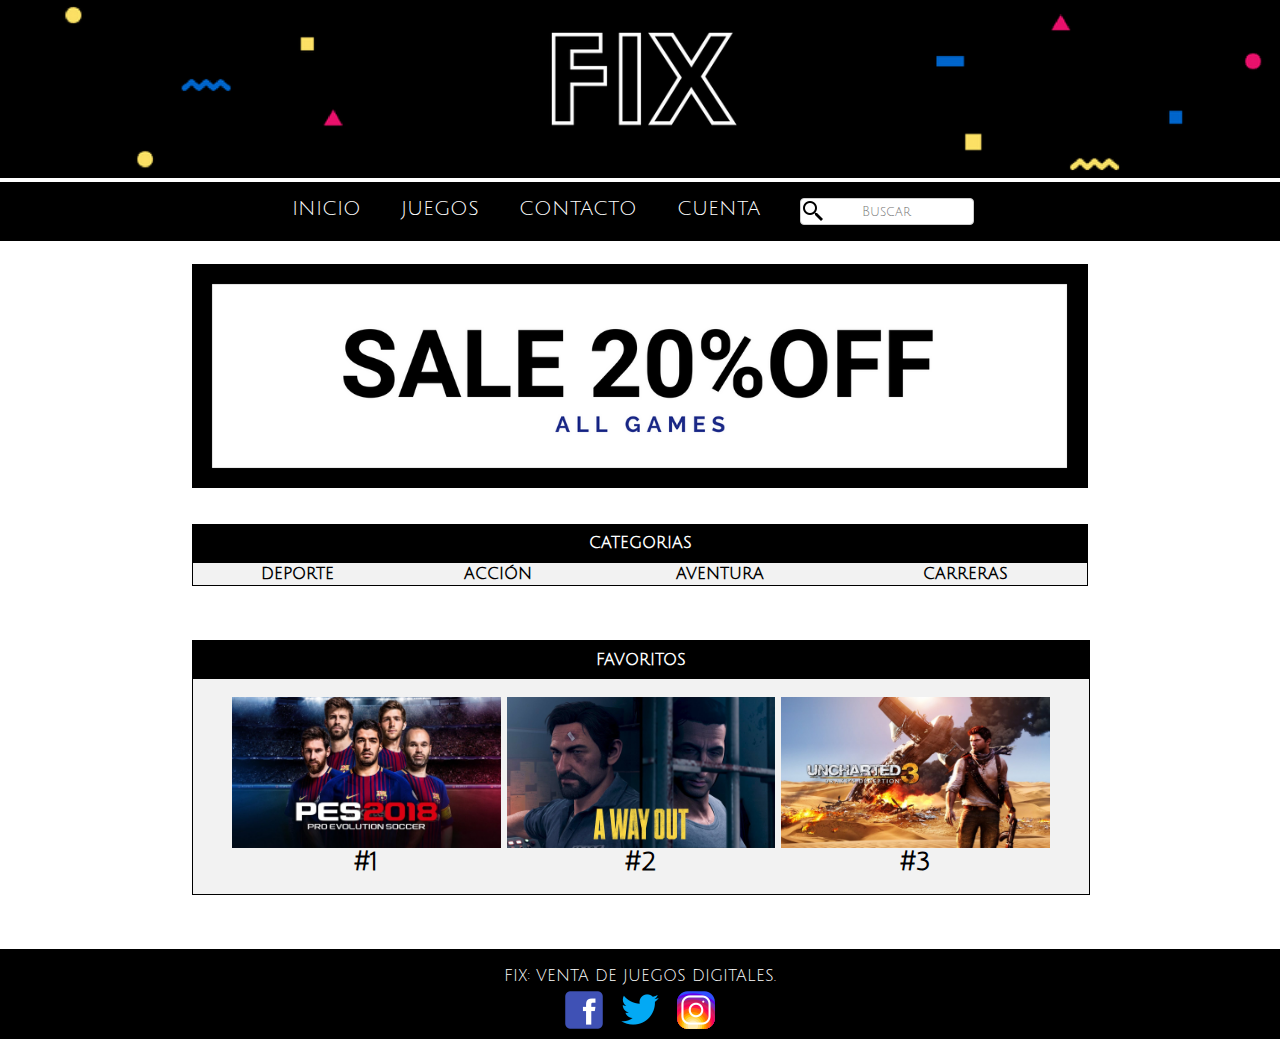
==== index.html @ 8d2f9d02 "design" ====
<!DOCTYPE html>
<html>

<head>

  <meta charset="utf-8">
  <meta name="viewport" content="width=device-width, initial-scale=1">
  <link href="https://fonts.googleapis.com/css?family=Julius+Sans+One" rel="stylesheet">
  <link href="css/index.css" rel="stylesheet" type="text/css">
  <title>INICIO</title>


</head>

<body>


  <header>


      <img src="img/ff.png" width="100%" height="70%">

  </header>



  <nav>
    <div id="menu">
        <ul class="menup">

            <li><a href="index.html">INICIO</a></li>
            <li class="divider"></li>
            <li class="dropdown"><a href="juegos.html">JUEGOS</a></li>
            <li class="divider"></li>
            <li><a href="contacto.html">CONTACTO</a></li>
            <li class="divider"></li>
            <li class="dropdown"><a href="cuenta.html">CUENTA</a></li>
            <li class="divider"></li>

            <li class="dropdown">
              <div class="search_bar">
                <a href="#"></a>
                <input type="text" name="text" placeholder="Buscar">
              </div>
              </li>

    </div>


  </nav>




  <main>
    <div class="cont">


          <div id="banner">
           <br>
            <img src="img/ss.png" align="center">
            <br>

          </div>

    <br>
    <br>


       <section>
         <strong>CATEGORIAS</strong>
       </section>

    <div class="container" align="center">
       <table style= width="100%">

         <tbody>

           <tr>

             <th><a href="deporte.html">DEPORTE</th>
             <th><a href="acción.html">ACCIÓN</th>
             <th><a href="aventura.html">AVENTURA</th>
             <th><a href="carreras.html">CARRERAS</th>

           </tr>
         </tbody>
        </table>

       <br>
       <br>
       <br>

       <div class="fav">

         <div id="favoritos">
           <p>FAVORITOS</p>
         </div>
         <div class="juego">
           <div class="imag">
             <img src="img/pess.jpg" align="center" width="100%">
           </div>
           <div class="texto">
           <p> #1 </p>
         </div>
         </div>


         <div class="juego">
           <div class="imag">
             <img src="img/awayout.jpg" align="center" width="100%">
           </div>
           <div class="texto">
             <p> #2 </p>
           </div>
         </div>



         <div class="juego">
           <div class="imag">
             <img src="img/uncharted.jpg" align="center" width="100%">
           </div>
           <div class="texto">
              <p> #3 </p>
           </div>
         </div>

       </div>


     </div>


     <br>
     <br>
     <br>
   </div>




   </main>



   <footer>
    <br>
    <p> FIX: VENTA DE JUEGOS DIGITALES.</p>
    <div class="iconos">
      <div class="social">

          <img src="[data-uri]">
            </div>

      <div class="social">

          <img src="[data-uri]">
        </div>

      <div class="social">
          <img src="[data-uri]">
        </div>
      </div>

  </footer>


</body>

</html>
---- css/index.css ----
* {
  margin:0;
  padding: 0;
  font-family: 'Julius Sans One', sans-serif;

}

body {
  background-color: #fff;
}


header {

}
.contenedor {
  width:100%;
}


}

main {
  width: 100%;
  max-width: 100%;
  min-width: 100%;

}

#banner img {
  width:70%;
  margin-left: 15%;
  margin-right: 15%;
}

section {
  background-color: #000;
  font-family: sans-serif;
  font-size: 100%;
  color: #fff;
  text-align: center;
  margin-right: 15%;
  margin-left: 15%;
  width: 70%;
  padding-bottom: 10px;
  padding-top: 10px;

}

.container {
  border-width: thick;
  border-color: #fff;
  background-color: ;
  width: 70%;
  margin-right: 15%;
  margin-left: 15%;
  font-family: sans-serif;
  font-size: 100%;
  text-decoration-color: black;
}

table, tr {
  border: 1px solid black;
  width: 100%;
  background-color: #f2f2f2;
  font-size: 100%;

}

th a {
  text-decoration: none;
  color: black;
}

th:hover {
  background-color: grey;
}

.cont {
  width: 100%;
  margin-top: 5%;

}

.fav {
  border: 1px solid black;
  width: 100%;
  background-color: #f2f2f2;

}

#favoritos {
  background-color: #000;
  color: white;
  padding-top: 10px;
  padding-bottom: 10px;
  font-weight: bold;
}

.juego {
  display: inline-block;
  width: 30%;
  height: 30%;
  padding-top: 2%;
  padding-bottom: 2%;

}

.texto {
  font-weight: bold;
  font-size: 25px;

}
.logo {
  font-size: 100px;
  font-family: fantasy;
  color: #fff;

  }

  nav {
    background-color: white;
    width: 100%;
  }


  #menu{
    background-color:#000 ;
    font-family: 'Julius Sans One', sans-serif;
    font-size: 20px;
    float:left;
    position: ;
    width: 100%;
    max-width: 100%;

  }

  #menu .menup{
  margin: 0 auto;
  margin-left: 22%;
  margin-right:


  }

  #menu li{
  float:left;
  position: relative;
  padding: 6px 0;
  margin: 10px;
  list-style: none;
  }

  #menu li a {
  color: white;
  text-decoration: none;
  text-transform: uppercase;
  }


  #menu li > ul {
  display:none;
  position:absolute;
  background: black;
  padding: 0;
  z-index: 2;
  }

  #menu li > ul li {
  padding:0;
  margin:1px 0;
  list-style: none;
  }




  #menu li > ul li a{
  width: 150px;
  margin: 0 0 0 5px;
  display:block;
  color: white;
  }


  #menu li:hover > ul{
  display:block;
  width: 150px;
  top: 35px;
  }

  input[type=text] {
      background-color: white;
      background-image: url("[data-uri]");
      background-position:left ;
      background-repeat: no-repeat;
      padding-left: 40px;
  }

  input[type=text], select {
    width: 100%;
    padding:5px 5px;
    display: inline-block;
    border: 1px solid #ccc;
    border-radius: 4px;
    box-sizing: border-box;
}

  ::placeholder {
    text-align: center;
  }



h1 {
  font-size: 30px;
  font-family: sans-serif;
  padding: 0 0 10px 15px;
  text-align: center;
}


footer {
  background-color: #000;
  width: 100%;
  color: #fff;
  text-align: center;

}

.social {
  display: inline-block;
  align: center;
}

.iconos {
  width: 100%;

}



/*movil*/
@media screen and (max-width:425px) {
  #menu {
   float: left;
   width: 100%;
   font-size: 100%;
   }

   #menu li > ul li a {
   display:none ;
   }

   #menu li:hover > ul{
   display:none;
   }

   #banner img {
     width:100%;
   }

   .search_bar {
     visibility: hidden;
   }

   header{
    position: fixed;
    margin-top: ;

   }

   main {
     width: 100%;
     float: right;



   }

   nav {
     width: 30%;
     float: left;
     position:fixed;
     margin-top: 27%;
     font-size: 100%;

   }

   table, th{
     display: block;

   }

   th a {
     padding-left: 30px;
     padding-right: 30px;
   }

   .cont {
     width: 70%;
     float: right;
     margin-top: 27%;
     background-color: #FFF;

 }





}
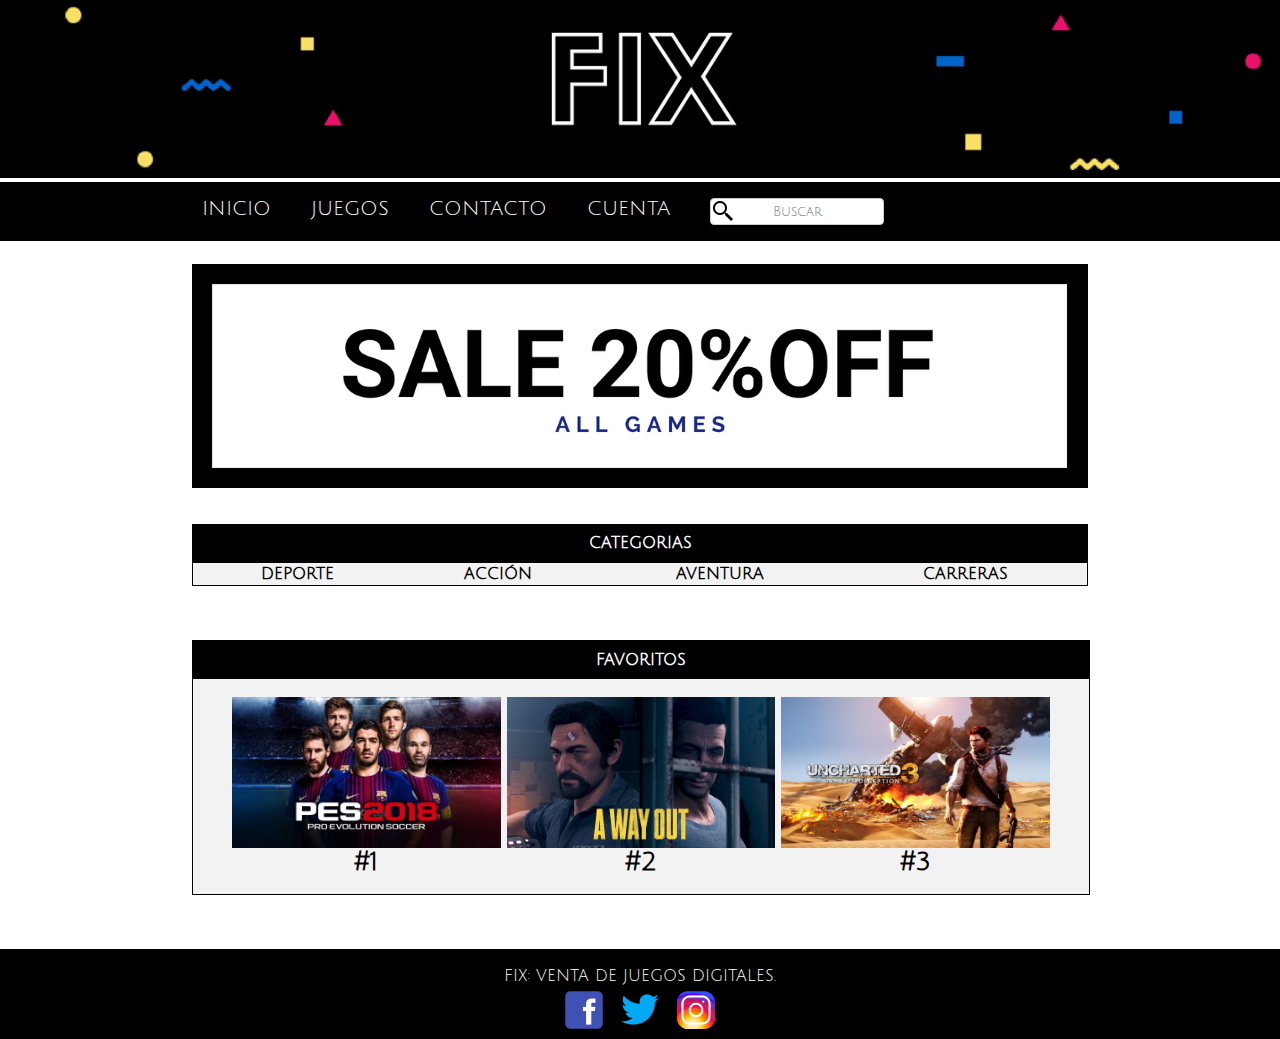
==== commit 02ef9d28: "reponsive" ====
--- a/index.html
+++ b/index.html
@@ -68,10 +68,10 @@
 
 
        <section>
-         <strong>CATEGORIAS</strong>
+         <p><strong>CATEGORIAS</strong></p>
        </section>
 
-    <div class="container" align="center">
+      <div class="container" align="center">
        <table style= width="100%">
 
          <tbody>
--- a/css/index.css
+++ b/css/index.css
@@ -13,12 +13,13 @@
 header {
 
 }
+
 .contenedor {
   width:100%;
 }
 
 
-}
+
 
 main {
   width: 100%;
@@ -111,12 +112,7 @@
   font-size: 25px;
 
 }
-.logo {
-  font-size: 100px;
-  font-family: fantasy;
-  color: #fff;
-
-  }
+
 
   nav {
     background-color: white;
@@ -129,16 +125,15 @@
     font-family: 'Julius Sans One', sans-serif;
     font-size: 20px;
     float:left;
-    position: ;
     width: 100%;
     max-width: 100%;
 
   }
 
   #menu .menup{
-  margin: 0 auto;
-  margin-left: 22%;
-  margin-right:
+  width: 70%;
+  margin-left: 15%;
+  margin-right: 15%;
 
 
   }
@@ -158,36 +153,6 @@
   }
 
 
-  #menu li > ul {
-  display:none;
-  position:absolute;
-  background: black;
-  padding: 0;
-  z-index: 2;
-  }
-
-  #menu li > ul li {
-  padding:0;
-  margin:1px 0;
-  list-style: none;
-  }
-
-
-
-
-  #menu li > ul li a{
-  width: 150px;
-  margin: 0 0 0 5px;
-  display:block;
-  color: white;
-  }
-
-
-  #menu li:hover > ul{
-  display:block;
-  width: 150px;
-  top: 35px;
-  }
 
   input[type=text] {
       background-color: white;
@@ -212,6 +177,7 @@
 
 
 
+
 h1 {
   font-size: 30px;
   font-family: sans-serif;
@@ -245,19 +211,13 @@
   #menu {
    float: left;
    width: 100%;
-   font-size: 100%;
-   }
-
-   #menu li > ul li a {
-   display:none ;
-   }
-
-   #menu li:hover > ul{
-   display:none;
-   }
+   font-size: 50%;
+   }
+
+
 
    #banner img {
-     width:100%;
+     width:70%;
    }
 
    .search_bar {
@@ -266,7 +226,8 @@
 
    header{
     position: fixed;
-    margin-top: ;
+
+    background-color: #FFF;
 
    }
 
@@ -282,13 +243,19 @@
      width: 30%;
      float: left;
      position:fixed;
-     margin-top: 27%;
+     margin-top: 15%;
      font-size: 100%;
 
+   }
+
+   section {
+     width: 70%;
+     font-weight: 20%;
    }
 
    table, th{
      display: block;
+
 
    }
 
@@ -300,13 +267,32 @@
    .cont {
      width: 70%;
      float: right;
-     margin-top: 27%;
+     margin-top: 10%;
      background-color: #FFF;
-
- }
-
-
-
-
-
-}
+   }
+
+   footer {
+     float: right;
+
+
+   }
+
+   .social, p {
+     font-size: 40%;
+   }
+
+   .iconos {
+     width: 70%;
+     float: right;
+   }
+
+   .iconos, src {
+     width: 40%;
+   }
+
+
+
+
+
+
+}
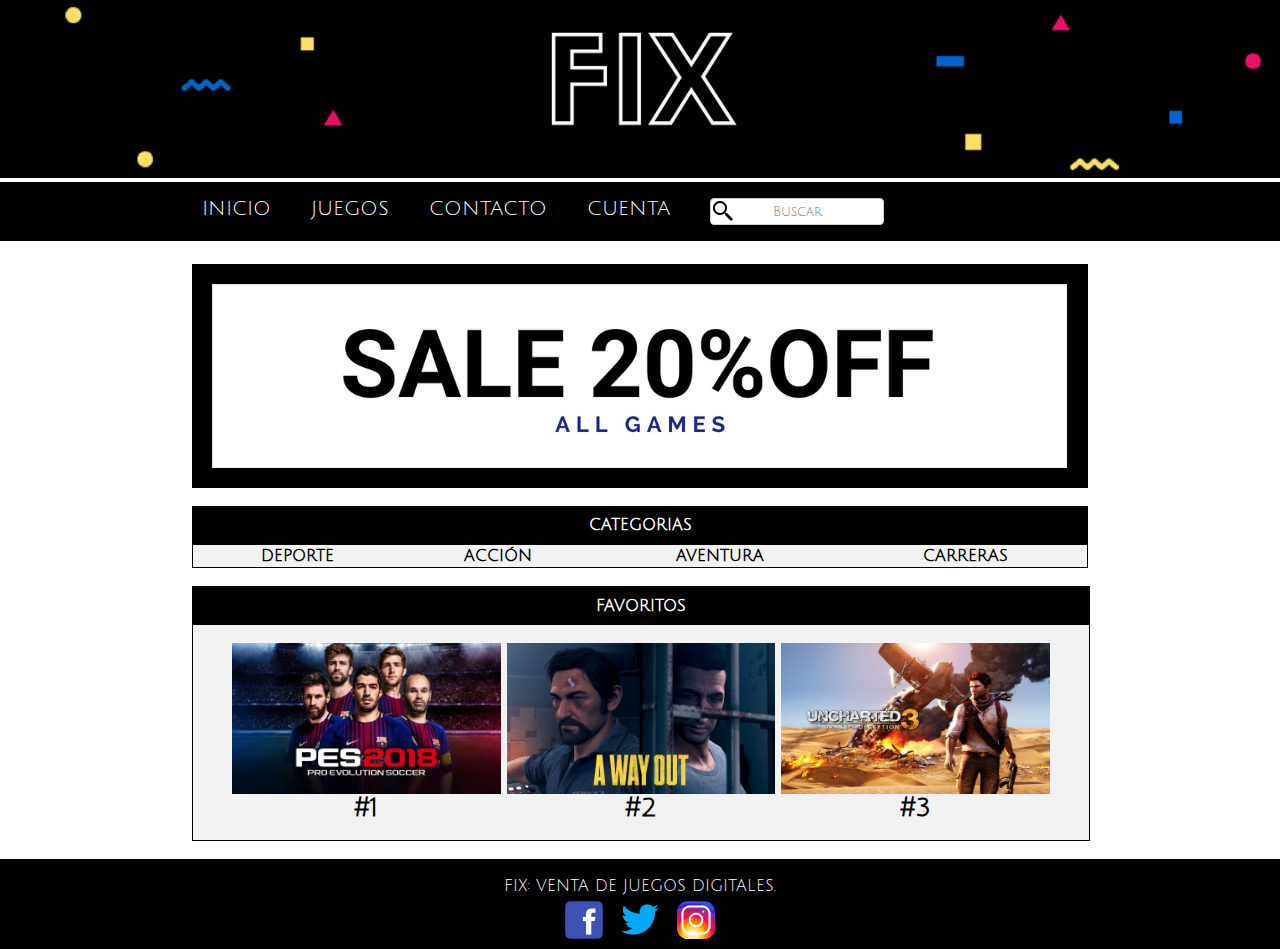
==== commit c5df3fd9: "rep" ====
--- a/index.html
+++ b/index.html
@@ -64,8 +64,6 @@
           </div>
 
     <br>
-    <br>
-
 
        <section>
          <p><strong>CATEGORIAS</strong></p>
@@ -87,8 +85,6 @@
          </tbody>
         </table>
 
-       <br>
-       <br>
        <br>
 
        <div class="fav">
@@ -130,10 +126,7 @@
 
 
      </div>
-
-
-     <br>
-     <br>
+     
      <br>
    </div>
 
--- a/css/index.css
+++ b/css/index.css
@@ -250,7 +250,7 @@
 
    section {
      width: 70%;
-     font-weight: 20%;
+     font-weight: ;
    }
 
    table, th{
@@ -281,18 +281,15 @@
      font-size: 40%;
    }
 
-   .iconos {
-     width: 70%;
-     float: right;
-   }
-
-   .iconos, src {
-     width: 40%;
-   }
-
-
-
-
-
-
-}
+   .iconos + img {
+     width: 20%;
+     float: right;
+   }
+
+
+
+
+
+
+
+}
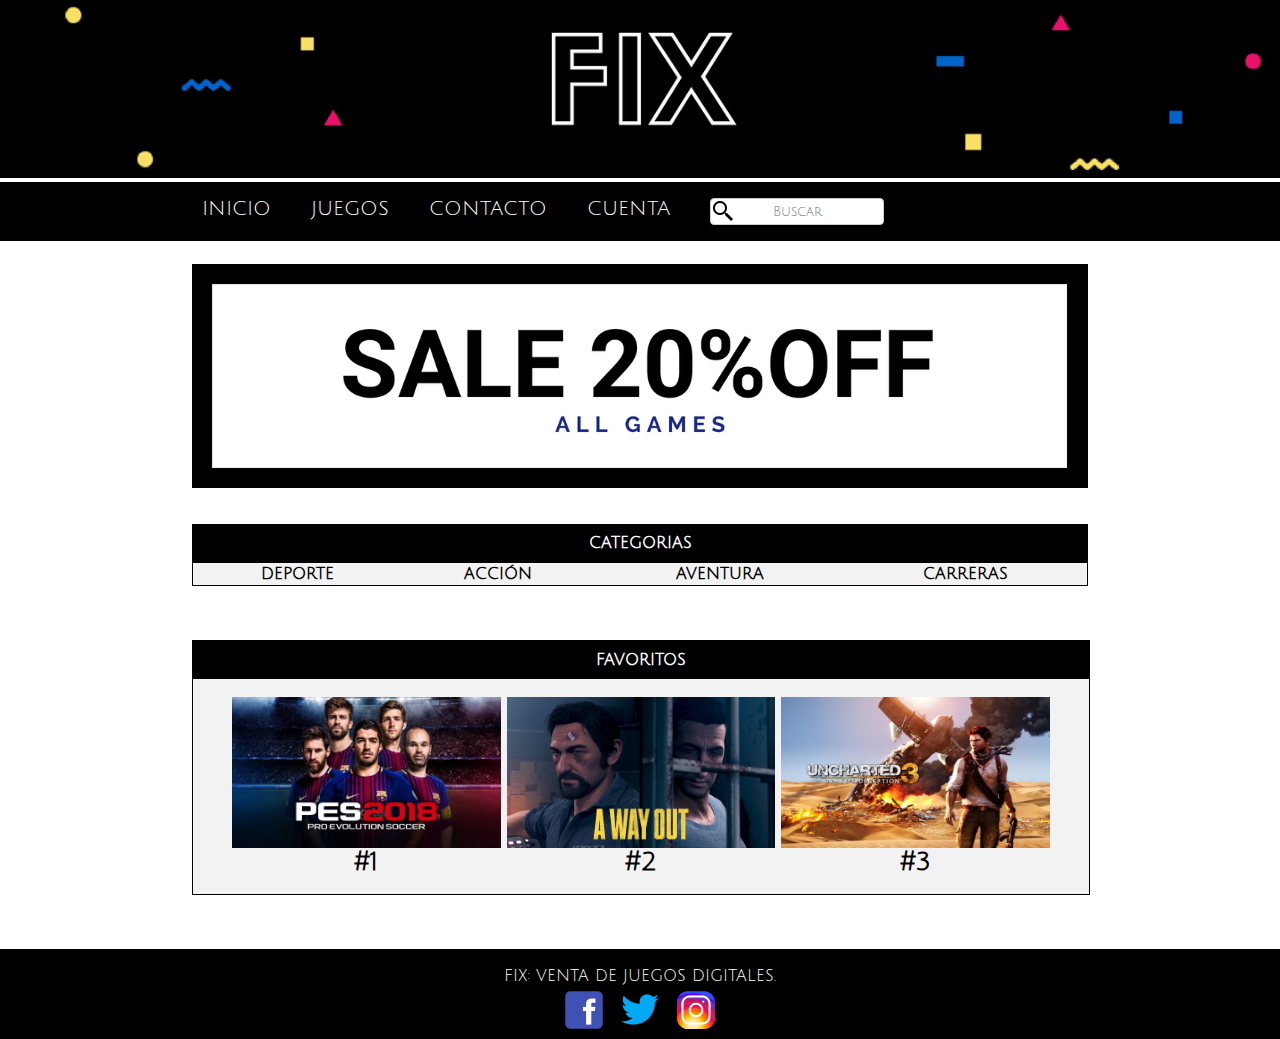
==== commit 6d7e0f90: "rep inicio" ====
--- a/index.html
+++ b/index.html
@@ -64,12 +64,14 @@
           </div>
 
     <br>
+    <br>
+
 
        <section>
          <p><strong>CATEGORIAS</strong></p>
        </section>
 
-      <div class="container" align="center">
+    <div class="container" align="center">
        <table style= width="100%">
 
          <tbody>
@@ -85,6 +87,8 @@
          </tbody>
         </table>
 
+       <br>
+       <br>
        <br>
 
        <div class="fav">
@@ -126,7 +130,10 @@
 
 
      </div>
-     
+
+
+     <br>
+     <br>
      <br>
    </div>
 
--- a/css/index.css
+++ b/css/index.css
@@ -201,7 +201,6 @@
 
 .iconos {
   width: 100%;
-
 }
 
 
@@ -281,15 +280,20 @@
      font-size: 40%;
    }
 
-   .iconos + img {
-     width: 20%;
-     float: right;
-   }
-
-
-
-
-
-
-
-}
+   .iconos > img {
+     width: 10% ;
+     float: right;
+   }
+
+  .social >img {
+     width: 60%;
+     
+   }
+
+
+
+
+
+
+
+}
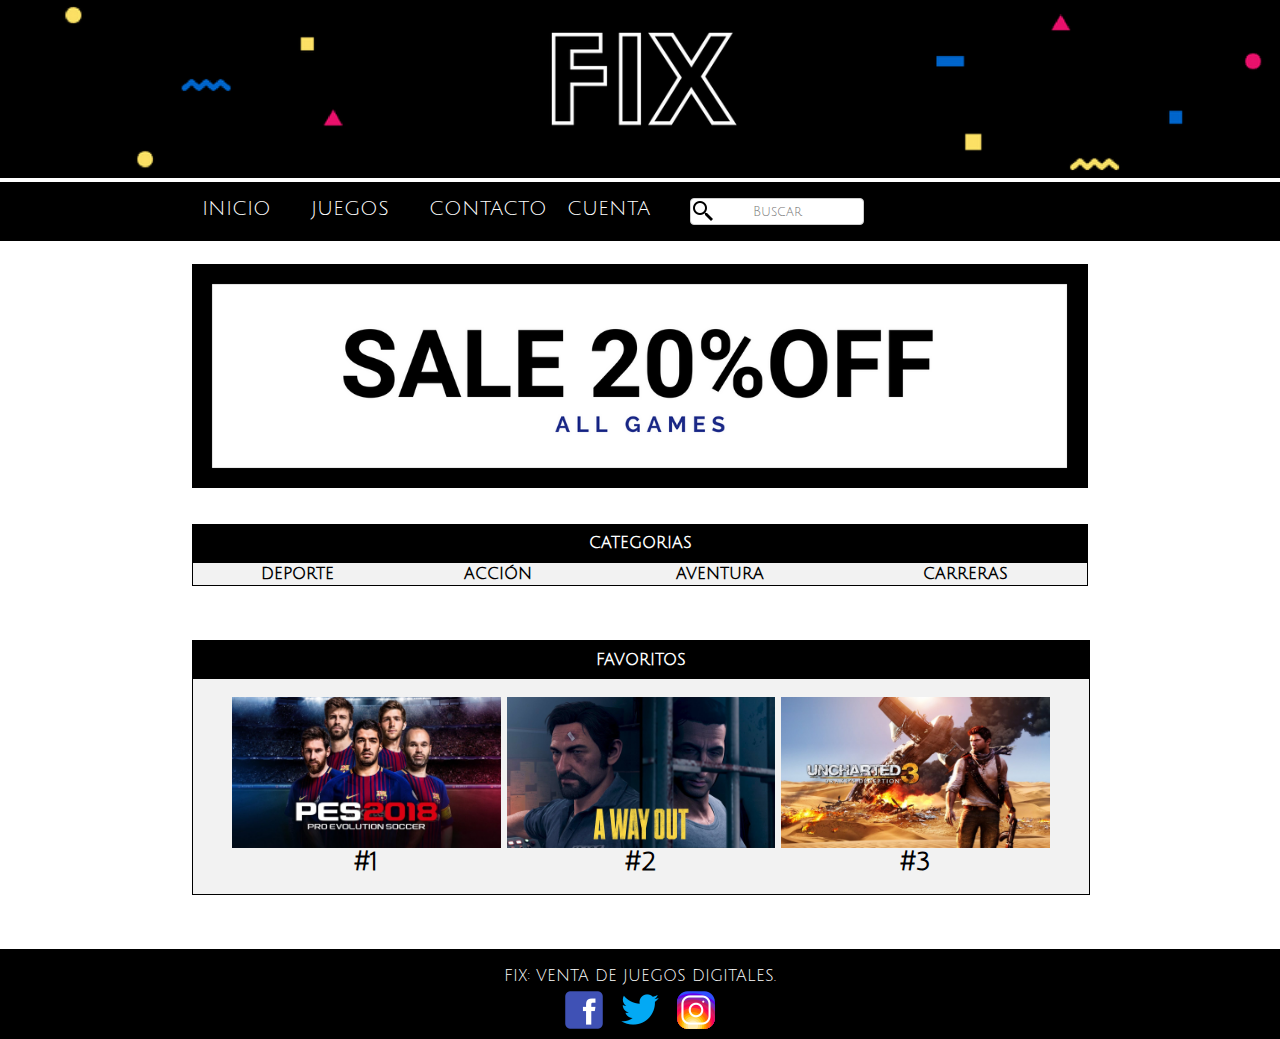
==== commit 98d793c5: "menu" ====
--- a/index.html
+++ b/index.html
@@ -33,7 +33,7 @@
             <li class="dropdown"><a href="juegos.html">JUEGOS</a></li>
             <li class="divider"></li>
             <li><a href="contacto.html">CONTACTO</a></li>
-            <li class="divider"></li>
+            
             <li class="dropdown"><a href="cuenta.html">CUENTA</a></li>
             <li class="divider"></li>
 
--- a/css/index.css
+++ b/css/index.css
@@ -213,6 +213,10 @@
    font-size: 50%;
    }
 
+   #menu li {
+     text-align: center;
+   }
+
 
 
    #banner img {
@@ -287,13 +291,14 @@
 
   .social >img {
      width: 60%;
-     
-   }
-
-
-
-
-
-
-
-}
+
+     height:10%px!important;
+   }
+
+
+
+
+
+
+
+}
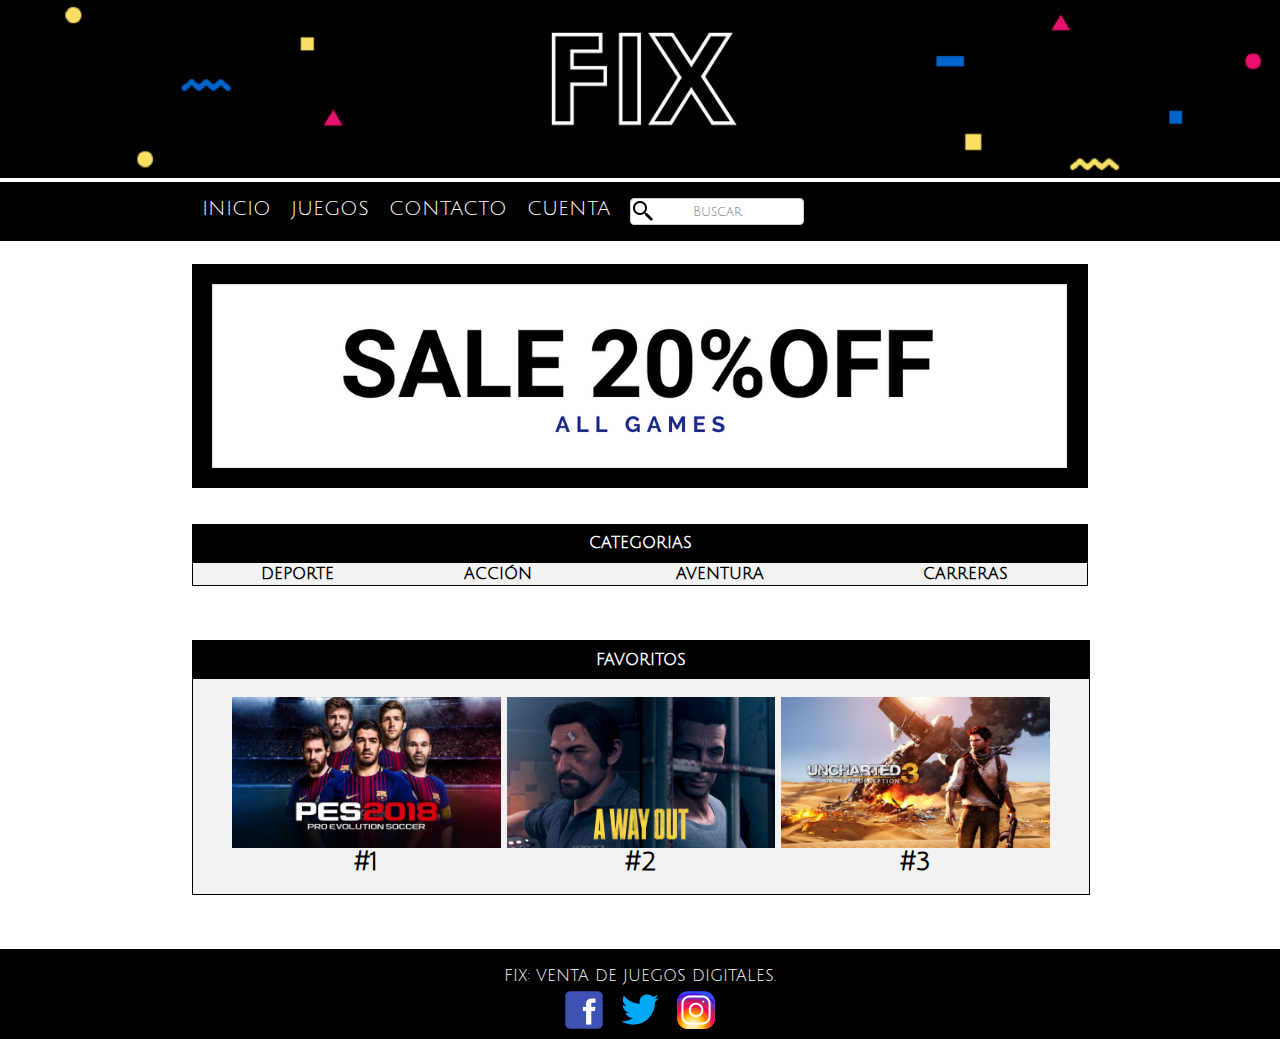
==== commit 6ff0887b: "fin" ====
--- a/index.html
+++ b/index.html
@@ -29,18 +29,18 @@
         <ul class="menup">
 
             <li><a href="index.html">INICIO</a></li>
-            <li class="divider"></li>
+
             <li class="dropdown"><a href="juegos.html">JUEGOS</a></li>
-            <li class="divider"></li>
+
             <li><a href="contacto.html">CONTACTO</a></li>
-            
+
             <li class="dropdown"><a href="cuenta.html">CUENTA</a></li>
-            <li class="divider"></li>
+          
 
             <li class="dropdown">
               <div class="search_bar">
                 <a href="#"></a>
-                <input type="text" name="text" placeholder="Buscar">
+                <input type="text" id="search" name="text" placeholder="Buscar">
               </div>
               </li>
 
--- a/css/index.css
+++ b/css/index.css
@@ -2,30 +2,77 @@
   margin:0;
   padding: 0;
   font-family: 'Julius Sans One', sans-serif;
-
 }
 
 body {
   background-color: #fff;
 }
 
-
-header {
-
-}
+nav {
+  background-color: white;
+  width: 100%;
+}
+
+
+#menu{
+  background-color:#000 ;
+  font-family: 'Julius Sans One', sans-serif;
+  font-size: 20px;
+  float:left;
+  width: 100%;
+  max-width: 100%;
+}
+
+#menu .menup {
+  width: 70%;
+  margin-left: 15%;
+  margin-right: 15%;
+}
+
+#menu li{
+  float:left;
+  position: relative;
+  padding: 6px 0;
+  margin: 10px;
+  list-style: none;
+}
+
+#menu li a {
+  color: white;
+  text-decoration: none;
+  text-transform: uppercase;
+}
+
+
+#search {
+  background-color: white;
+  background-image: url("[data-uri]");
+  background-position:left ;
+  background-repeat: no-repeat;
+  padding-left: 40px;
+  width: 100%;
+  padding:5px 5px;
+  display: inline-block;
+  border: 1px solid #ccc;
+  border-radius: 4px;
+  box-sizing: border-box;
+}
+
+::placeholder {
+  text-align: center;
+}
+
+
 
 .contenedor {
   width:100%;
 }
 
 
-
-
 main {
   width: 100%;
   max-width: 100%;
   min-width: 100%;
-
 }
 
 #banner img {
@@ -45,13 +92,11 @@
   width: 70%;
   padding-bottom: 10px;
   padding-top: 10px;
-
 }
 
 .container {
   border-width: thick;
   border-color: #fff;
-  background-color: ;
   width: 70%;
   margin-right: 15%;
   margin-left: 15%;
@@ -65,7 +110,6 @@
   width: 100%;
   background-color: #f2f2f2;
   font-size: 100%;
-
 }
 
 th a {
@@ -80,14 +124,12 @@
 .cont {
   width: 100%;
   margin-top: 5%;
-
 }
 
 .fav {
   border: 1px solid black;
   width: 100%;
   background-color: #f2f2f2;
-
 }
 
 #favoritos {
@@ -113,71 +155,6 @@
 
 }
 
-
-  nav {
-    background-color: white;
-    width: 100%;
-  }
-
-
-  #menu{
-    background-color:#000 ;
-    font-family: 'Julius Sans One', sans-serif;
-    font-size: 20px;
-    float:left;
-    width: 100%;
-    max-width: 100%;
-
-  }
-
-  #menu .menup{
-  width: 70%;
-  margin-left: 15%;
-  margin-right: 15%;
-
-
-  }
-
-  #menu li{
-  float:left;
-  position: relative;
-  padding: 6px 0;
-  margin: 10px;
-  list-style: none;
-  }
-
-  #menu li a {
-  color: white;
-  text-decoration: none;
-  text-transform: uppercase;
-  }
-
-
-
-  input[type=text] {
-      background-color: white;
-      background-image: url("[data-uri]");
-      background-position:left ;
-      background-repeat: no-repeat;
-      padding-left: 40px;
-  }
-
-  input[type=text], select {
-    width: 100%;
-    padding:5px 5px;
-    display: inline-block;
-    border: 1px solid #ccc;
-    border-radius: 4px;
-    box-sizing: border-box;
-}
-
-  ::placeholder {
-    text-align: center;
-  }
-
-
-
-
 h1 {
   font-size: 30px;
   font-family: sans-serif;
@@ -196,7 +173,7 @@
 
 .social {
   display: inline-block;
-  align: center;
+
 }
 
 .iconos {
@@ -215,6 +192,7 @@
 
    #menu li {
      text-align: center;
+     margin-left: 0%;
    }
 
 
@@ -229,21 +207,16 @@
 
    header{
     position: fixed;
-
     background-color: #FFF;
-
    }
 
    main {
      width: 100%;
      float: right;
-
-
-
    }
 
    nav {
-     width: 30%;
+     width: 20%;
      float: left;
      position:fixed;
      margin-top: 15%;
@@ -253,13 +226,10 @@
 
    section {
      width: 70%;
-     font-weight: ;
    }
 
    table, th{
      display: block;
-
-
    }
 
    th a {
@@ -268,9 +238,10 @@
    }
 
    .cont {
-     width: 70%;
-     float: right;
-     margin-top: 10%;
+     width: 80%;
+     float: right;
+     margin-top: 15%;
+     margin-bottom: 0.5%;
      background-color: #FFF;
    }
 
@@ -291,14 +262,84 @@
 
   .social >img {
      width: 60%;
-
-     height:10%px!important;
-   }
-
-
-
-
-
-
-
-}
+   }
+
+
+}
+
+/*tablet*/
+
+@media screen and (max-width:768px) {
+
+  #menu {
+   float: left;
+   width: 100%;
+   font-size: 20%;
+   }
+
+   #menu li {
+     margin-left: 0%;
+     margin-right: 100%;
+   }
+
+   .search_bar {
+     visibility: hidden;
+   }
+
+   header{
+    position: fixed;
+    margin-top: ;
+
+   }
+
+   main {
+     width: 100%;
+     float: right;
+
+
+
+   }
+
+   nav {
+     width: 10%;
+     float: left;
+     position:fixed;
+     margin-top: 15%;
+     font-size: 100%;
+
+   }
+
+
+
+   .cont {
+     width: 90%;
+     float: right;
+     margin-top: 16%;
+     
+     background-color: #FFF;
+     font-size: 50%;
+
+   }
+
+
+      footer {
+        float: right;
+
+
+      }
+
+      .social, p {
+        font-size: 40%;
+      }
+
+      .iconos > img {
+        width: 10% ;
+        float: right;
+      }
+
+     .social >img {
+        width: 60%;
+      }
+
+
+  }
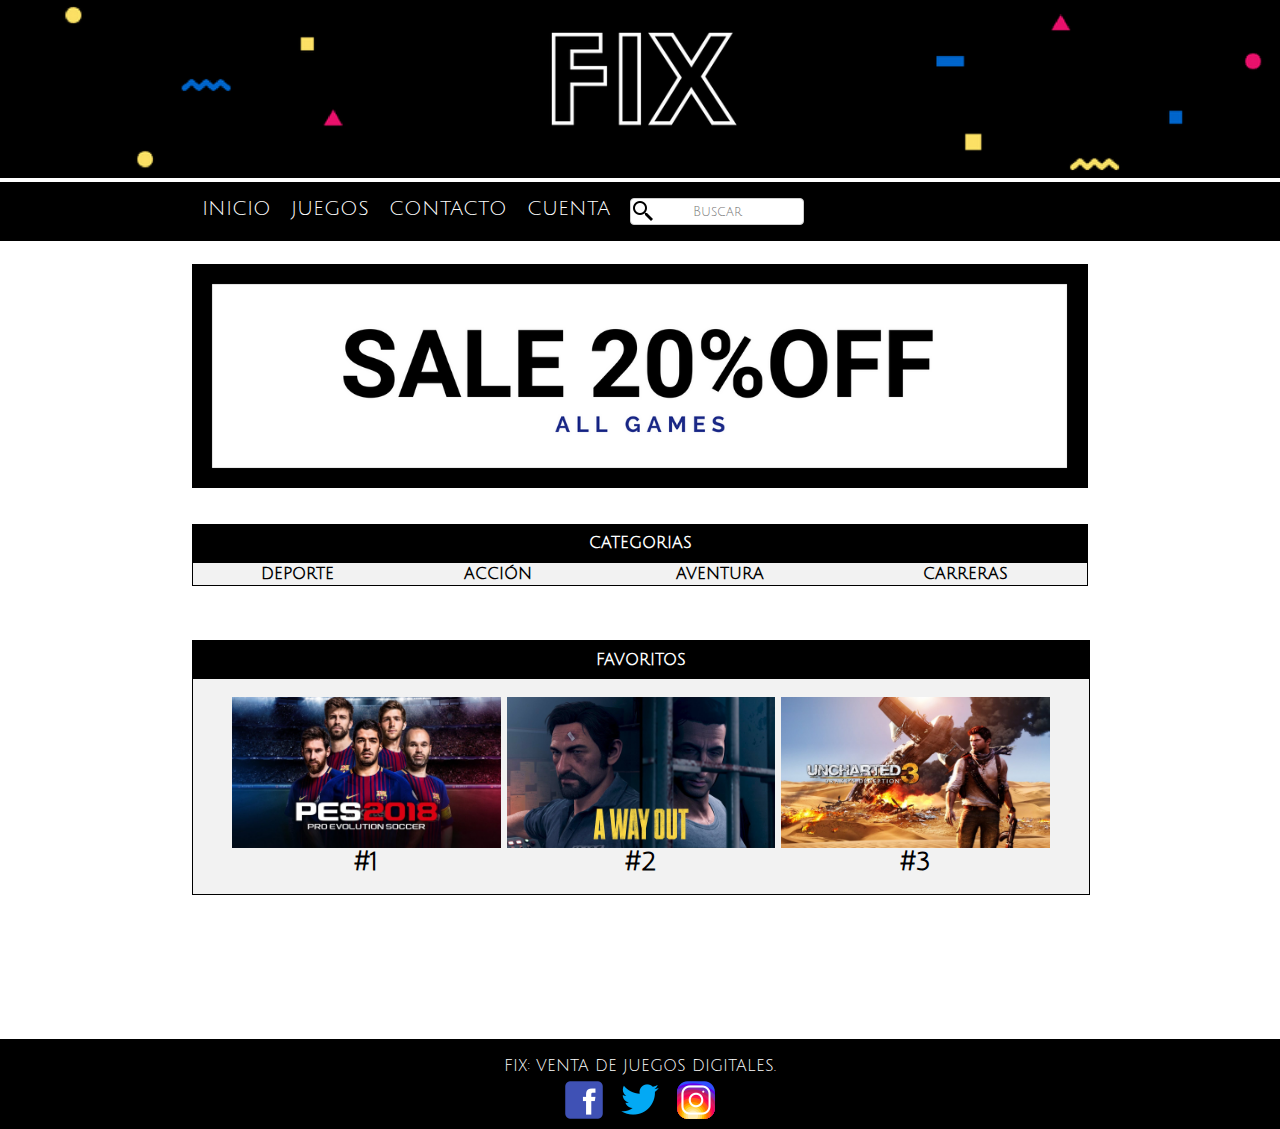
==== commit b1a99ef8: "3° entrega" ====
--- a/index.html
+++ b/index.html
@@ -35,7 +35,7 @@
             <li><a href="contacto.html">CONTACTO</a></li>
 
             <li class="dropdown"><a href="cuenta.html">CUENTA</a></li>
-          
+
 
             <li class="dropdown">
               <div class="search_bar">
@@ -98,7 +98,7 @@
          </div>
          <div class="juego">
            <div class="imag">
-             <img src="img/pess.jpg" align="center" width="100%">
+            <a href="deporte.html"><img src="img/pess.jpg" align="center" width="100%"></a>
            </div>
            <div class="texto">
            <p> #1 </p>
@@ -108,7 +108,7 @@
 
          <div class="juego">
            <div class="imag">
-             <img src="img/awayout.jpg" align="center" width="100%">
+             <a href="aventura.html"><img src="img/awayout.jpg" align="center" width="100%"></a>
            </div>
            <div class="texto">
              <p> #2 </p>
@@ -119,7 +119,7 @@
 
          <div class="juego">
            <div class="imag">
-             <img src="img/uncharted.jpg" align="center" width="100%">
+            <a href="aventura.html"><img src="img/uncharted.jpg" align="center" width="100%"></a>
            </div>
            <div class="texto">
               <p> #3 </p>
@@ -135,37 +135,31 @@
      <br>
      <br>
      <br>
+     <div class="push"></div>
+   </div>
+</main>
+
+<footer>
+ <br>
+ <p> FIX: VENTA DE JUEGOS DIGITALES.</p>
+ <div class="iconos">
+   <div class="social">
+
+       <img src="[data-uri]">
+         </div>
+
+   <div class="social">
+
+       <img src="[data-uri]">
+     </div>
+
+   <div class="social">
+       <img src="[data-uri]">
+     </div>
    </div>
 
-
-
-
-   </main>
-
-
-
-   <footer>
-    <br>
-    <p> FIX: VENTA DE JUEGOS DIGITALES.</p>
-    <div class="iconos">
-      <div class="social">
-
-          <img src="[data-uri]">
-            </div>
-
-      <div class="social">
-
-          <img src="[data-uri]">
-        </div>
-
-      <div class="social">
-          <img src="[data-uri]">
-        </div>
-      </div>
-
-  </footer>
-
+</footer>
 
 </body>
 
-</html>
+</html>--- a/css/index.css
+++ b/css/index.css
@@ -13,6 +13,10 @@
   width: 100%;
 }
 
+html, body {
+  height: 100%;
+  margin: 0;
+}
 
 #menu{
   background-color:#000 ;
@@ -163,13 +167,7 @@
 }
 
 
-footer {
-  background-color: #000;
-  width: 100%;
-  color: #fff;
-  text-align: center;
-
-}
+
 
 .social {
   display: inline-block;
@@ -213,6 +211,9 @@
    main {
      width: 100%;
      float: right;
+     margin: 0 auto -90px;
+     height: 100%;
+     min-height: 100%;
    }
 
    nav {
@@ -315,7 +316,6 @@
      width: 90%;
      float: right;
      margin-top: 16%;
-     
      background-color: #FFF;
      font-size: 50%;
 
@@ -343,3 +343,13 @@
 
 
   }
+
+  footer {
+    background-color: #000;
+    color: #fff;
+    text-align: center;
+  }
+
+  .push, footer{
+    height: 90px;
+  }
